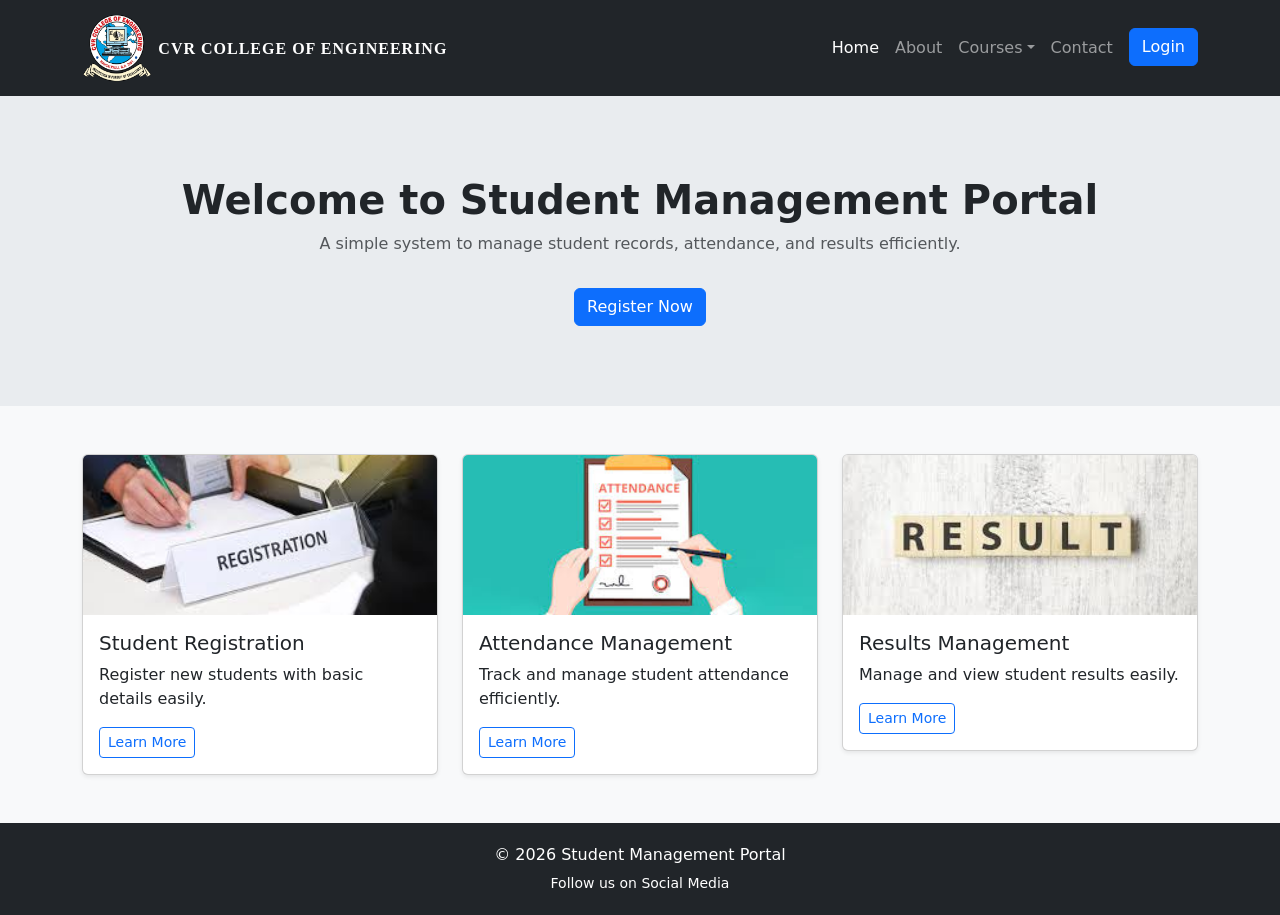
==== index.html @ 85683ecd "Student Registration Portal - index.html" ====
<!DOCTYPE html>
<html lang="en">
<head>
  <meta charset="UTF-8">
  <meta name="viewport" content="width=device-width, initial-scale=1.0">
  <title>Student Management Portal</title>

  <!-- Bootstrap CSS -->
  <link href="https://cdn.jsdelivr.net/npm/bootstrap@5.3.3/dist/css/bootstrap.min.css" rel="stylesheet">

  <style>
    body {
      background-color: #f8f9fa;
    }

    .hero {
      padding: 80px 20px;
      background: #e9ecef;
      text-align: center;
    }

    .hero h1 {
      font-weight: 600;
    }

    .card img {
      height: 160px;
      object-fit: cover;
      background: #dee2e6;
    }

    footer {
      background: #212529;
      color: white;
      padding: 20px 0;
      margin-top: 40px;
    }
    
    .college-name {
  font-family: "Omega", "Times New Roman", serif;
  font-weight: 600;
  letter-spacing: 1px;
  font-size: 16px;
  color: white;
}
  </style>
</head>

<body>

<!-- Navbar -->
<nav class="navbar navbar-expand-lg navbar-dark bg-dark">
  <div class="container">
    <a class="navbar-brand" href="#">
  <img src="cvr.webp" alt="CVR Logo" width="70" height="70">
  <span class="college-name">
    CVR COLLEGE OF ENGINEERING
  </span>
</a>
    <button class="navbar-toggler" type="button" data-bs-toggle="collapse" data-bs-target="#nav">
      <span class="navbar-toggler-icon"></span>
    </button>

    <div class="collapse navbar-collapse" id="nav">
      <ul class="navbar-nav ms-auto">
        <li class="nav-item"><a class="nav-link active" href="#">Home</a></li>
        <li class="nav-item"><a class="nav-link" href="#">About</a></li>

        <li class="nav-item dropdown">
          <a class="nav-link dropdown-toggle" href="#" data-bs-toggle="dropdown">Courses</a>
          <ul class="dropdown-menu">
            <li><a class="dropdown-item" href="#">BCA</a></li>
            <li><a class="dropdown-item" href="#">BSc</a></li>
          </ul>
        </li>

        <li class="nav-item"><a class="nav-link" href="#">Contact</a></li>
        <li class="nav-item"><a class="btn btn-primary ms-2" href="#">Login</a></li>
      </ul>
    </div>
  </div>
</nav>

<!-- Hero Section -->
<section class="hero">
  <div class="container">
    <h1>Welcome to Student Management Portal</h1>
    <p class="text-muted mt-2">
      A simple system to manage student records, attendance, and results efficiently.
    </p>
    <a href="#" class="btn btn-primary mt-3">Register Now</a>
  </div>
</section>

<!-- Features Section -->
<section class="container my-5">
  <div class="row g-4">

    <div class="col-md-4">
      <div class="card shadow-sm">
        <img src="/registration.jfif" class="card-img-top" alt="Student Registration">
        <div class="card-body">
          <h5 class="card-title">Student Registration</h5>
          <p class="card-text">Register new students with basic details easily.</p>
          <a href="#" class="btn btn-outline-primary btn-sm">Learn More</a>
        </div>
      </div>
    </div>

    <div class="col-md-4">
      <div class="card shadow-sm">
        <img src="/attendance.jfif" class="card-img-top" alt="Attendance">
        <div class="card-body">
          <h5 class="card-title">Attendance Management</h5>
          <p class="card-text">Track and manage student attendance efficiently.</p>
          <a href="#" class="btn btn-outline-primary btn-sm">Learn More</a>
        </div>
      </div>
    </div>

    <div class="col-md-4">
      <div class="card shadow-sm">
        <img src="/results.jfif" class="card-img-top" alt="Results">
        <div class="card-body">
          <h5 class="card-title">Results Management</h5>
          <p class="card-text">Manage and view student results easily.</p>
          <a href="#" class="btn btn-outline-primary btn-sm">Learn More</a>
        </div>
      </div>
    </div>

  </div>
</section>

<!-- Footer -->
<footer class="text-center">
  <div class="container">
    <p class="mb-1">© 2026 Student Management Portal</p>
    <small>Follow us on Social Media</small>
  </div>
</footer>

<!-- Bootstrap JS -->
<script src="https://cdn.jsdelivr.net/npm/bootstrap@5.3.3/dist/js/bootstrap.bundle.min.js"></script>

</body>
</html>
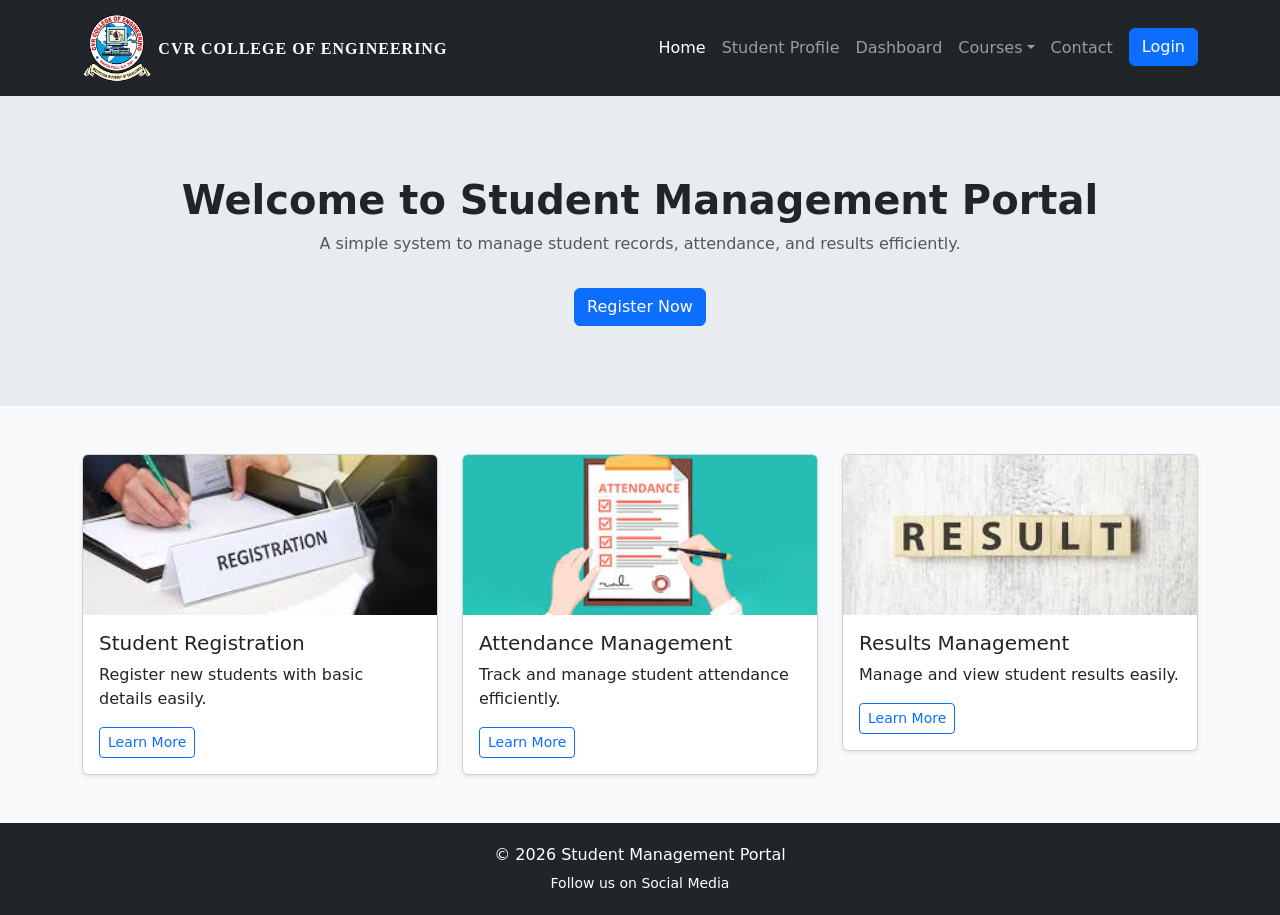
==== commit 75eeb5fa: "Student Registration Portal - dasboard.html" ====
--- a/index.html
+++ b/index.html
@@ -64,13 +64,15 @@
     <div class="collapse navbar-collapse" id="nav">
       <ul class="navbar-nav ms-auto">
         <li class="nav-item"><a class="nav-link active" href="#">Home</a></li>
-        <li class="nav-item"><a class="nav-link" href="#">About</a></li>
-
+        <li class="nav-item"><a class="nav-link" href="profile.html">Student Profile</a></li>
+         <li class="nav-item"><a class="nav-link" href="dashboard.html">Dashboard</a></li>
         <li class="nav-item dropdown">
           <a class="nav-link dropdown-toggle" href="#" data-bs-toggle="dropdown">Courses</a>
           <ul class="dropdown-menu">
-            <li><a class="dropdown-item" href="#">BCA</a></li>
-            <li><a class="dropdown-item" href="#">BSc</a></li>
+            <li><a class="dropdown-item" href="#">CSE</a></li>
+            <li><a class="dropdown-item" href="#">ECE</a></li>
+            <li><a class="dropdown-item" href="#">EEE</a></li>
+            <li><a class="dropdown-item" href="#">CSE-AIML</a></li>
           </ul>
         </li>
 
@@ -88,7 +90,7 @@
     <p class="text-muted mt-2">
       A simple system to manage student records, attendance, and results efficiently.
     </p>
-    <a href="#" class="btn btn-primary mt-3">Register Now</a>
+    <a href="registration.html" class="btn btn-primary mt-3">Register Now</a>
   </div>
 </section>
 
@@ -102,7 +104,7 @@
         <div class="card-body">
           <h5 class="card-title">Student Registration</h5>
           <p class="card-text">Register new students with basic details easily.</p>
-          <a href="#" class="btn btn-outline-primary btn-sm">Learn More</a>
+          <a href="registration.html" class="btn btn-outline-primary btn-sm">Learn More</a>
         </div>
       </div>
     </div>
